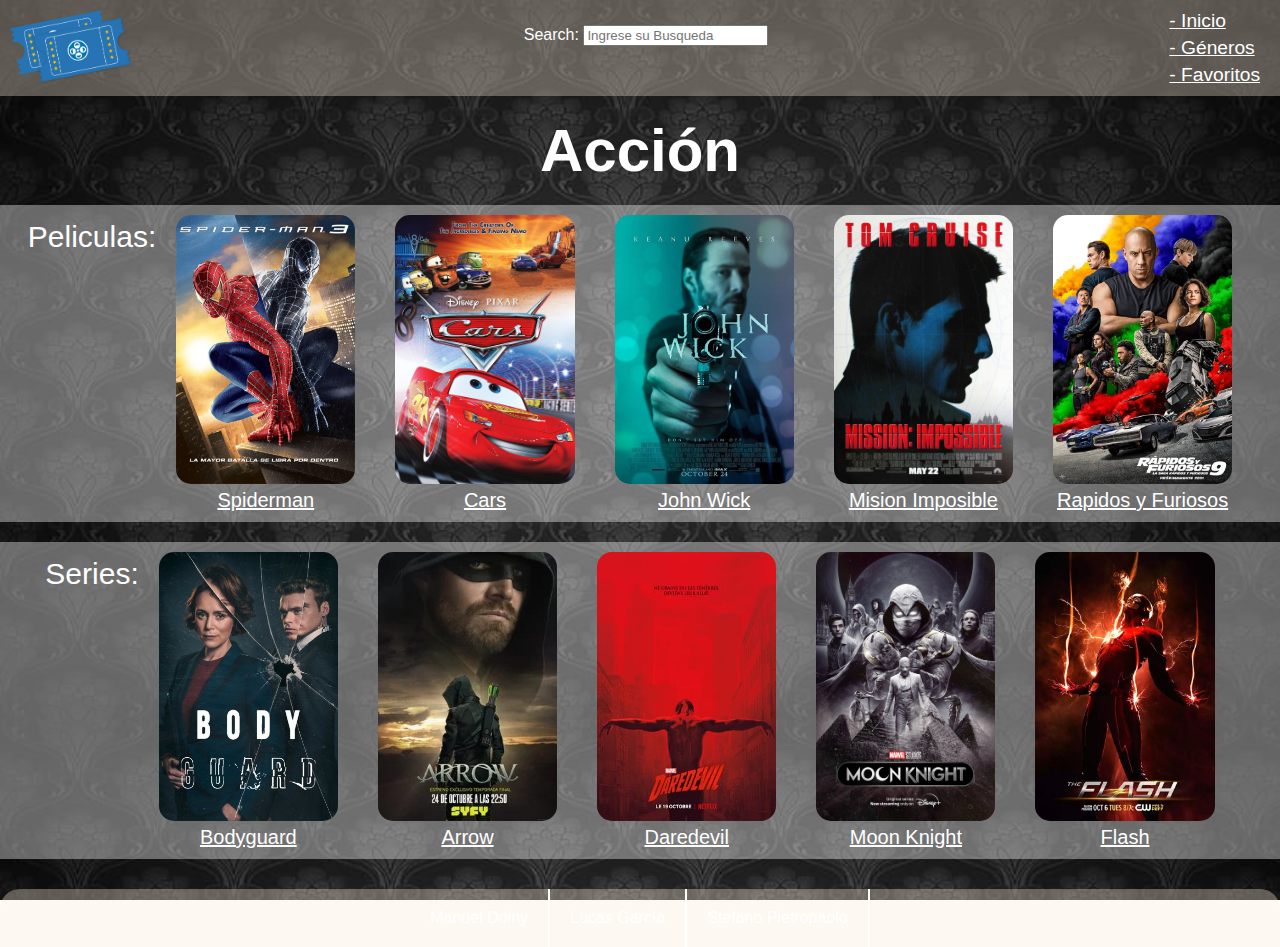
==== detalle_genero.html @ 38481088 "search results" ====
<!DOCTYPE html>
<html lang="en">
<head>
    <meta charset="UTF-8">
    <meta name="viewport" content="width=device-width, initial-scale=1.0">
    <link href="./css/style.css" rel="Stylesheet">
    <title>Generos</title>
</head>
<body>
    <header class="header">
        <img class="logo" src="./img/logo.png">
        <div class="busqueda">
            <form action="search-results.html" method="get">
            <label>Search:</label>
            <input placeholder="Ingrese su Busqueda">
        </div>
        <div class="menu-navegacion">
            <a href="index.html">- Inicio</a>
            <a href="generos.html">- Géneros</a>
            <a href="./favorite.html">- Favoritos</a>
        </div>
    </header>
    <div class="detalle_generos_main">
        <section class="accion">
            <article class="titulo_accion">
                <h2> Acción</h2>
            </article>
            <section class="contenido_accion_peliculas">
                <p> Peliculas: </p>
                <article class="pelicula_accion 1"> 
                    <img src="./img/portadaspiderman3.jpg">
                    <a href="./detallepelicula.html">Spiderman</a>
                </article>
                <article class="pelicula_accion 2">
                    <img src="./img/Portada-cars.jpeg">
                    <a href="./detallepelicula.html"> Cars</a>
                </article>
                <article class="pelicula_accion 3">
                    <img src="./img/john-wick-4.jpg">
                    <a href="./detallepelicula.html"> John Wick</a>
                </article>
                <article class="pelicula_accion 4"> 
                    <img src="./img/mision_imposible.jpg">
                    <a href="./detallepelicula.html"> Mision Imposible</a>
                </article>
                <article class="pelicula_accion 5">
                    <img src="./img/rapidosyfuriosos.webp">
                    <a href="./detallepelicula.html"> Rapidos y Furiosos</a>
                </article>
            </section>

            <section class="contenido_accion_series">
                <p> Series: </p>
                <article class="serie_accion 1"> 
                    <img src="./img/bodyguard.jpg">
                    <a href="./detalleserie.html">Bodyguard</a>
                </article>
                <article class="serie_accion 2">
                    <img src="./img/arrow.webp">
                    <a href="./detalleserie.html"> Arrow</a>
                </article>
                <article class="serie_accion 3">
                    <img src="./img/daredevil.jpg">
                    <a href="./detalleserie.html"> Daredevil</a>
                </article>
                <article class="serie_accion 4"> 
                    <img src="./img/moon_knight.webp">
                    <a href="./detalleserie.html"> Moon Knight</a>
                </article>
                <article class="serie_accion 5">
                    <img src="./img/flash.jpeg">
                    <a href="./detalleserie.html"> Flash</a>
                </article>
            </section> 
        </section>
    </div>
    <section class="padre-footer">
        <footer class="footer">
            <p>Manuel Doiny</p>
            <p>Lucas García</p>
            <p>Stefano Pietropaolo</p>
        </footer>
    </section>
</body>
</html>
---- css/style.css ----
*{
    box-sizing: border-box;
    margin:0
}
body{
    background-image: url(../img/fondo_pantalla.jpeg);
    background-attachment:fixed ;
    background-size: 100%;
    font-family: Verdana, Geneva, Tahoma, sans-serif;
}
img{
    border-radius: 15px;
}
.home_main{
    color: white;
}
.header{
    display: flex;
    flex-direction: row;
    justify-content: space-between;
    background-color: rgba(250, 235, 215, 0.34);
}
.busqueda label{
    color: white;
}
.logo{
    width: 122.8px;
    height: 73.6px;
    margin-top: 10px;
    margin-left: 10px;

}
.busqueda{
    display: flex;
    justify-content: space-between;
    margin-top: 25px;
}
.menu-navegacion{
    margin-right: 10px;
    padding: 5px;
    margin-top: 0px;
    font-size: larger;
}
.menu-navegacion a{
    display: flex;
    margin: 5px;
    color: white;
}
/*Styles home*/
.padre-lomasvistopeliculas{
    display: flex;
    flex-direction: row;
    flex-wrap: wrap;
    width: 100%;
    justify-content: center;
}
.padre-lomasvistopeliculas h2{
    font-weight: unset;
    margin-bottom: 8px;
}
.lomasvistopeliculas-texto{
    display: flex;
    justify-content: center;
    margin-top: 50px;
    margin-bottom: 15px;
    flex-wrap: wrap;
}
.pelicula{
    margin-top: 10px;
    margin-left: 20px;
    display: flex;
    flex-direction: column;
    width: 18%;
    margin-left: 10px;
    margin-right: 10px;
}
.pelicula a{
    color: white;
    font-size: 22px;
    margin-bottom: 7px;
}
.pelicula img{
    display: flex;
    justify-content: center;
    height: 90%;
    margin-bottom: 5px;

}
.padre-lomasvistoseries{
    display: flex;
    flex-direction: row;
    width: 100%;
    flex-wrap: wrap;
    justify-content: center;
}
.padre-lomasvistoseries h2{
    font-weight: unset;
    margin-bottom: 8px;
}
.lomasvistoseries-texto{
    display: flex;
    justify-content: center;
    margin-top: 50px;
    margin-bottom: 15px;
    flex-wrap: wrap;
}
.serie{
    margin-top: 10px;
    margin-left: 20px;
    display: flex;
    flex-direction: column;
    width: 18%;
    margin-left: 10px;
    margin-right: 10px;
}
.serie a{
    color: white;
    font-size: 22px;
    margin-bottom: 7px;
}
.serie img{
    display: flex;
    justify-content: center;
    height: 90%;
    margin-bottom: 5px;
}
.padre-masvaloradas{
    display: flex;
    flex-direction: row;
    width: 100%;
    justify-content: center;
    flex-wrap: wrap;
}
.padre-masvaloradas h2{
    font-weight: unset;
    margin-bottom: 8px;
}
.masvaloradas-texto{
    display: flex;
    justify-content: center;
    margin-top: 50px;
    margin-bottom: 15px;
    flex-wrap: wrap;
}
.padre-footer{
    display: flex;
    justify-content: center;
    align-items: flex-end;
    margin-top: 30px;
}
.footer{
    display: flex;
    flex-direction: row;
    background-color: rgba(250, 235, 215, 0.34);
    border-top-left-radius: 20px;
    border-top-right-radius: 20px;
    color:white;
    justify-content: center;
    width: 100vw;
    align-items: center;
}
.footer p{
    padding: 20px; 
    border-right: 2px solid white;
    padding-bottom: 20px;
    padding-top: 20px;
}

/* styles pagina generos */

.titulo_genero_main {
    color: white;
    font-size: 45px;
    margin-top: 20px;
    margin-bottom: 20px;
    display: flex;
    justify-content: center;

}

.nombre_generos{
    display: flex;
    flex-direction: column;
    margin-bottom: 30px;
    justify-content: center;
    align-items: center;
}
.nombre_generos a {

    display: flex;
    justify-content: center;
    color: white;
    padding-top: 10px;
    margin-right: 10px;
    margin-left: 10px;
    margin-bottom: 20px;
    font-size: 25px;
}

.nombre-informacion_genero {
    display: flex;
    flex-direction: column;
    color: white;
    background-color: rgb(135, 132, 132);
    margin-right: 10px;
    margin-left: 10px;
    margin-bottom:20px;
    padding: 10px;
    width: 90vw;
    height: 20vh;
}

/* styles pagina detalle_generos*/

.detalle_generos_main {
    display: flex;
    flex-direction: column;
    width: 100%;
    align-items: center;
}

.titulo_accion {
    display: flex;
    justify-content:center;
    width: 100%;
    color: white;
    font-size: 40px;
    margin-bottom: 20px;
    margin-top: 20px;
}

.contenido_accion_peliculas{
    display: flex;
    flex-direction: row;
    justify-content: center;
    flex-wrap: wrap;
    color: white;
    padding-top: 10px;
    padding-bottom: 10px;
    background-color: rgba(255, 255, 255, 0.379);
    width: 100vw;
}
.contenido_accion_peliculas img{
    display: flex;
    height: 100%;
}
.pelicula_accion{
    display: flex;
    margin-right: 20px;
    margin-left: 20px;
    flex-direction: column;
    width: 14vw;
}

.pelicula_accion a {
    color: white;
    font-size: 20px;
    display: flex; 
    justify-content: center;
    margin-top: 5px;
}

.contenido_accion_peliculas p {
    font-size: 30px;
    margin-top: 5px;
    display: flex;
    justify-content: left;
}

.contenido_accion_series{
    display: flex;
    flex-direction: row;
    justify-content: center;
    flex-wrap: wrap;
    color: white;
    padding-top: 10px;
    padding-bottom: 10px;
    margin-top: 20px;
    background-color: rgba(255, 255, 255, 0.379);
    width: 100vw;
}
.contenido_accion_series img{
    display: flex;
    height: 100%;
}
.serie_accion{
    display: flex;
    margin-right: 20px;
    margin-left: 20px;
    flex-direction: column;
    width: 14vw;
}

.serie_accion a {
    color: white;
    font-size: 20px;
    display: flex; 
    justify-content: center;
    margin-top: 5px;

}

.contenido_accion_series p {
    font-size: 30px;
    margin-top: 5px;
    display: flex;
    justify-content: left;
}



/* styles detalles peliculas*/
.detalle_pelicula_main {
    display: flex;
    flex-direction: row;
    flex-wrap: wrap;
    justify-content: center;
    box-sizing: border-box;
    margin: 0;
    color:white;
}

.detalle_pelicula_spiderman {
    display: flex;
    flex-direction: row;
    flex-wrap: wrap;
}

.titulo_portada_spiderman {
    display: flex;
    flex-direction: column;
    align-items: left;
    margin-right: 70px;
    width: 30vw;
}

.titulo_spiderman {
    display: flex;
    flex-direction: column;
    font-size: 40px;
    align-items: center;
    margin-top: 20px;
}

.portada_spiderman {
    display: flex;
    flex-direction: column;
    align-items: left;
    height: 40vh;
    width: 30vw;
    margin-top: 20px;
}
.informacion_spiderman {
    display: flex;
    flex-direction: column;
    font-size: 25px;
    width: 40vw;
    margin-top: 105px;
}
.informacion_spiderman p {
    margin-bottom: 30px;
}

.informacion_spiderman a {
    color: white;
    margin-bottom: 30px;
}
.boton_favoritos_spiderman {
    display: flex;
    flex-direction: row;
    margin: 0;
}
.boton_favoritos_spiderman a {
color: white;
}
.boton_favoritos_spiderman input {
    height: 30px;
    width: 30px;
    margin-left: 5px;
}


/* styles detalles series */

.detalle_serie_main {
    display: flex;
    flex-direction: row;
    flex-wrap: wrap;
    justify-content: center;
    box-sizing: border-box;
    margin: 0;
    color:white;
}

.detalle_serie_friends {
    display: flex;
    flex-direction: row;
    flex-wrap: wrap;
}

.titulo_portada_friends {
    display: flex;
    flex-direction: column;
    justify-content: center;
    align-items: left;
    margin-right: 70px;
    width: 30vw;
}

.titulo_friends {
    display: flex;
    flex-direction: column;
    justify-content: center;
    font-size: 40px;
    align-items: center;
    margin-top: 20px;
}

.portada_friends {
    display: flex;
    flex-direction: column;
    justify-content: center;
    width: 350px;
    margin-top: 20px;
}
.informacion_friends {
    display: flex;
    flex-direction: column;
    font-size: 25px;
    width: 40vw;
    margin-top: 105px;
}
.informacion_friends p {
    margin-bottom: 30px;
}
.informacion_friends a {
    margin-bottom: 30px;
    color: white;
}

.boton_favoritos_friends {
    display: flex;
    flex-direction: row;
    margin: 0;
}
.boton_favoritos_friends a {
color: white;
}
.boton_favoritos_friends input {
    height: 30px;
    width: 30px;
    margin-left: 5px;
}

/* styles de favoritos*/
.favsMain{
    display: flex;
    flex-direction:column;
    color: white;
}
.favsTitulos {
    margin-left: 10px;
    display: flex;
    flex-direction: column;
    margin-bottom: 50px;
    margin-top: 20px;
    justify-content: flex-start;
}
.favsTitulos h1 {
    font-style: bold;
    justify-content: flex-start;
    display: flex;
    margin-bottom: 15px;
}
.peliFavAbuelo{
    display: flex;
    flex-direction: row;
    justify-content: center;
    background-color: rgba(250, 235, 215, 0.34);
    flex-wrap: wrap;
}
.favsPadre {
    display: flex;
    flex-direction: row;
    flex-wrap: wrap;
    flex-direction: row;
    justify-content: space-between;
    width: 80vw;
    margin-bottom: 15px;
    margin-top: 15px;
}
.fav {
    display: flex;
    flex-direction: column;
    width: 170px;
    margin-left: 20px;
    margin-bottom: 7px;
}
.fav cinc {
    margin-right: 20px;
}
.fav a{
    font-weight: unset;
    color: white;
    font-size: 20px;
}
.fav img {
    height: 90%;
    width: 100%;
    margin-top: 6px;
}
.abueFooter{
    display: flex;
    margin-top: 22vh;
    align-items:flex-end;
    justify-content:center;
}

/*Estilos del Search-Results*/
.SearchResults_main{
    display: flex;
    flex-direction: column;
    flex-wrap: wrap;
    color: white;
}
.resBusqueda{
    margin-left: 15px;
    margin-bottom: 5%;
    margin-top: 10px;
    font-size: larger;
}
.coincidenciaPadre{
    display: flex;
    flex-direction: row;
    justify-content: center;
    background-color: rgba(250, 235, 215, 0.076);
}
.coincidenciaSpider{
    display: flex;
    flex-direction: row;
    flex-wrap: wrap;
    flex-direction: row;
    justify-content: center;
    width: 80vw;
    margin-bottom: 15px;
    margin-top: 15px;
}
.busqRelacionadasPadre{
    display: flex;
    flex-direction: row;
    justify-content: center;
    margin-bottom: 13vh;
    background-color: rgba(250, 235, 215, 0.076);
}
.busqRelacionadas{
    display: flex;
    flex-direction: row;
    flex-wrap: wrap;
    flex-direction: row;
    justify-content: space-between;
    width: 80vw;
    margin-bottom: 15px;
    margin-top: 15px;
}
.relac {
    display: flex;
    flex-direction: column;
    width: 170px;
    margin-left: 20px;
}
.relac a{
    font-weight: unset;
    color: white;
    font-size: 20px;
}
.relac img {
    height: 90%;
    width: 100%;
    margin-top: 6px;
}
.coinc {
    display: flex;
    flex-direction: column;
    width: 170px;
    margin-left: 20px;
    justify-content: center;
}
.coinc a{
    font-weight: unset;
    color: white;
    font-size: 20px;
    display: flex;
    justify-content: center;
}
.coinc img {
    height: 90%;
    width: 100%;
    margin-top: 6px;
}
/*Header (responsive)*/
@media (max-width: 450px){
    .header{
        display: flex;
        flex-direction: column;
        justify-content: space-between;
        padding-left: 20px;
        background-color: rgba(250, 235, 215, 0.34);
    }
    .menu-navegacion{
        font-size: medium;
    }
}









/*Styles home (responsive)*/
@media (max-width: 450px){
    .padre-lomasvistopeliculas{
        display: flex;
        flex-direction: row;
        flex-wrap: wrap;
        width: 100vw;
        justify-content: center;
    }
    .pelicula{
        width: 150px;
        height: 300px;
    }
    .pelicula a{
        font-size: 17px;
    }
    .pelicula img{
        height: 70%;
    }
    .padre-lomasvistoseries{
        display: flex;
        flex-direction: row;
        flex-wrap: wrap;
        width: 100vw;
        justify-content: center;
    }
    .padre-lomasvistoseries h2{
        font-weight: unset;
        margin-bottom: 8px;
    }
    .lomasvistoseries-texto{
        flex-wrap: wrap;
    }
    .serie{
        width: 150px;
        height: 300px;
    }
    .serie a{
        font-size: 17px;
    }
    .serie img{
        height: 70%;
    }
    .padre-masvaloradas{
        flex-wrap: wrap;
        width: 100vw;
        justify-content: center;
    }

}
/*Styles generos (responsive)*/
@media (max-width: 450px) {
    .nombre-informacion_genero {
        display: flex;
        flex-wrap: wrap;
        height: 35vh;
    }
}
/*Styles detalle generos (responsive)*/

@media (max-width: 450px) {
    .contenido_accion_peliculas {
        flex-wrap: wrap;
        width: 100vw;
    }

    .pelicula_accion{
        width: 35vw;
    }
    
    .pelicula_accion a {
       margin-bottom: 10px;
    }
    
    .contenido_accion_peliculas p {
        justify-content: center;
        margin-bottom: 20px;
        width: 90vw;
    }
    
    .contenido_accion_series{
        flex-wrap: wrap;
    }

    .serie_accion{
        width: 35vw;
    }
    
    .serie_accion a {
        margin-bottom: 10px;
    
    }
    
    .contenido_accion_series p {
        width: 90vw;
        margin-bottom: 20px;
        justify-content: center;
    }
}

/*Styles detalle peliculas (responsive)*/

@media (max-width: 450px) {
    
    .titulo_portada_spiderman {
        align-items: center;
        margin-right:0;
        width: 100vw;
        flex-direction: column;
    }
    
    .titulo_spiderman {
        font-size: 30px;
        align-items: center;
    }
    
    .portada_spiderman {
        display: flex;
        flex-direction: column;
        align-items: left;
        width: 250px;
        margin-bottom: 40px;
    }
    .informacion_spiderman {
        align-items: left;
        width: 100vw;
        margin-top: 10px;
        padding-left: 10px;
        padding-right: 10px;
    }
    .informacion_spiderman p {
        margin-bottom: 20px;
        font-size: 20px;
    }
    
    .informacion_spiderman a {
        margin-bottom: 20px;
    }

}

/*Styles detalle series (responsive)*/

@media (max-width: 450px) {
    
    .titulo_portada_friends {
        align-items: center;
        margin-right:0;
        width: 100vw;
        flex-direction: column;
    }
    
    .titulo_friends {
        font-size: 30px;
        align-items: center;
    }
    
    .portada_friends {
        display: flex;
        flex-direction: column;
        align-items: left;
        width: 250px;
        margin-bottom: 40px;
    }
    .informacion_friends {
        align-items: left;
        width: 100vw;
        margin-top: 10px;
        padding-left: 10px;
        padding-right: 10px;
    }
    .informacion_friends p {
        margin-bottom: 20px;
        font-size: 20px;
    }
    
    .informacion_friends a {
        margin-bottom: 20px;
    }

}

/*Styles favoritos (responsive)*/
@media (max-width:474px){
    .peliFavAbuelo{
        display: flex;
        flex-wrap: wrap;
        width: 100vw;
        height:auto;
    }
    .favsPadre{
        display: flex;
        flex-wrap: wrap;
        height:auto;
    }
    .fav{
        display: flex;
        flex-wrap: wrap;
        width: 40%;
        justify-content: space-between;
        flex-direction: row;
        margin-bottom: 30px;
    }
    .fav a{
        font-weight: unset;
        color: white;
        font-size: 16px;
    }
}
/*Styles search results (responsive)*/
@media (max-width:474px){
    .coincidenciaPadre{
        display: flex;
        flex-wrap: wrap;
        width: 100vw;
        height:auto;
    }
    .coincidenciaSpider{
        display: flex;
        flex-wrap: wrap;
        height:auto;
    }
    .coinc{
        display: flex;
        flex-wrap: wrap;
        width: 40%;
        justify-content: space-between;
        flex-direction: row;
        margin-bottom: 30px;
    }
    .coinc a{
        font-weight: unset;
        color: white;
        font-size: 15px;
    }
    .busqRelacionadasPadre{
        display: flex;
        flex-wrap: wrap;
        width: 100vw;
        height:auto;
    }
    .busqRelacionadas{
        display: flex;
        flex-wrap: wrap;
        height:auto;
    }
    .relac{
        display: flex;
        flex-wrap: wrap;
        width: 40%;
        justify-content: space-between;
        flex-direction: row;
        margin-bottom: 30px;
    }
    .relac a{
        font-weight: unset;
        color: white;
        font-size: 15px;
    }
    .resBusqueda{
        font-size: large;
    }
}
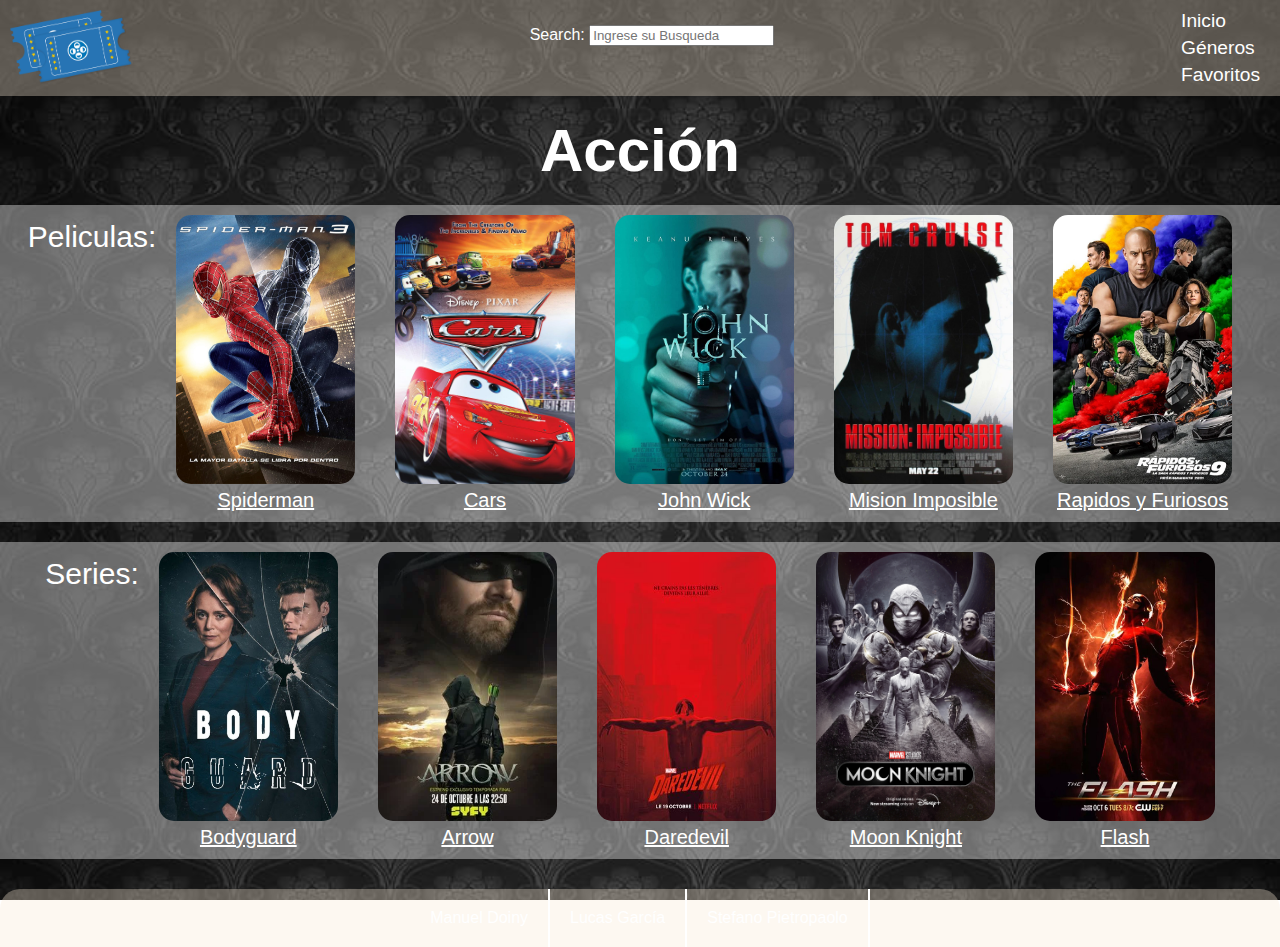
==== commit 74136bee: "header a" ====
--- a/detalle_genero.html
+++ b/detalle_genero.html
@@ -15,9 +15,9 @@
             <input placeholder="Ingrese su Busqueda">
         </div>
         <div class="menu-navegacion">
-            <a href="index.html">- Inicio</a>
-            <a href="generos.html">- Géneros</a>
-            <a href="./favorite.html">- Favoritos</a>
+            <a href="index.html">Inicio</a>
+            <a href="generos.html">Géneros</a>
+            <a href="./favorite.html">Favoritos</a>
         </div>
     </header>
     <div class="detalle_generos_main">
@@ -73,13 +73,15 @@
                 </article>
             </section> 
         </section>
+    
+        <section class="padre-footer">
+            <footer class="footer">
+                <p>Manuel Doiny</p>
+                <p>Lucas García</p>
+                <p>Stefano Pietropaolo</p>
+            </footer>
+        </section>
     </div>
-    <section class="padre-footer">
-        <footer class="footer">
-            <p>Manuel Doiny</p>
-            <p>Lucas García</p>
-            <p>Stefano Pietropaolo</p>
-        </footer>
-    </section>
+    <script type="text/javascript" src="./javascript/detalle_genero.js"></script>
 </body>
 </html>--- a/css/style.css
+++ b/css/style.css
@@ -6,15 +6,12 @@
 }
 body{
     background-image: url(../img/fondo_pantalla.jpeg);
-    background-attachment:fixed ;
+    background-attachment:fixed;
     background-size: 100%;
     font-family: Verdana, Geneva, Tahoma, sans-serif;
 }
 img{
     border-radius: 15px;
-}
-.home_main{
-    color: white;
 }
 .header{
     display: flex;
@@ -32,8 +29,7 @@
     margin-left: 10px;
 
 }
-.busqueda{
-    display: flex;
+.busqueda{    
     justify-content: space-between;
     margin-top: 25px;
 }
@@ -47,107 +43,9 @@
     display: flex;
     margin: 5px;
     color: white;
-}
-/*Styles home*/
-.padre-lomasvistopeliculas{
-    display: flex;
-    flex-direction: row;
-    flex-wrap: wrap;
-    width: 100%;
-    justify-content: center;
-}
-.padre-lomasvistopeliculas h2{
-    font-weight: unset;
-    margin-bottom: 8px;
-}
-.lomasvistopeliculas-texto{
-    display: flex;
-    justify-content: center;
-    margin-top: 50px;
-    margin-bottom: 15px;
-    flex-wrap: wrap;
-}
-.pelicula{
-    margin-top: 10px;
-    margin-left: 20px;
-    display: flex;
-    flex-direction: column;
-    width: 18%;
-    margin-left: 10px;
-    margin-right: 10px;
-}
-.pelicula a{
-    color: white;
-    font-size: 22px;
-    margin-bottom: 7px;
-}
-.pelicula img{
-    display: flex;
-    justify-content: center;
-    height: 90%;
-    margin-bottom: 5px;
-
-}
-.padre-lomasvistoseries{
-    display: flex;
-    flex-direction: row;
-    width: 100%;
-    flex-wrap: wrap;
-    justify-content: center;
-}
-.padre-lomasvistoseries h2{
-    font-weight: unset;
-    margin-bottom: 8px;
-}
-.lomasvistoseries-texto{
-    display: flex;
-    justify-content: center;
-    margin-top: 50px;
-    margin-bottom: 15px;
-    flex-wrap: wrap;
-}
-.serie{
-    margin-top: 10px;
-    margin-left: 20px;
-    display: flex;
-    flex-direction: column;
-    width: 18%;
-    margin-left: 10px;
-    margin-right: 10px;
-}
-.serie a{
-    color: white;
-    font-size: 22px;
-    margin-bottom: 7px;
-}
-.serie img{
-    display: flex;
-    justify-content: center;
-    height: 90%;
-    margin-bottom: 5px;
-}
-.padre-masvaloradas{
-    display: flex;
-    flex-direction: row;
-    width: 100%;
-    justify-content: center;
-    flex-wrap: wrap;
-}
-.padre-masvaloradas h2{
-    font-weight: unset;
-    margin-bottom: 8px;
-}
-.masvaloradas-texto{
-    display: flex;
-    justify-content: center;
-    margin-top: 50px;
-    margin-bottom: 15px;
-    flex-wrap: wrap;
+    text-decoration: none;
 }
 .padre-footer{
-    display: flex;
-    justify-content: center;
-    align-items: flex-end;
     margin-top: 30px;
 }
 .footer{
@@ -168,6 +66,89 @@
     padding-top: 20px;
 }
 
+/*Styles home*/
+.home_main{
+    color: white;
+}
+.padre-lomasvistopeliculas{
+    display: flex;
+    flex-direction: row;
+    flex-wrap: wrap;
+    width: 100%;
+    justify-content: center;
+}
+.lomasvistopeliculas-texto{
+    display: flex;
+    justify-content: center;
+    margin-top: 50px;
+    margin-bottom: 15px;
+    flex-wrap: wrap;
+}
+.pelicula{
+    margin-top: 10px;
+    display: flex;
+    flex-direction: column;
+    width: 18%;
+    margin-left: 10px;
+    margin-right: 10px;
+}
+.pelicula a{
+    color: white;
+    font-size: 22px;
+    margin-bottom: 7px;
+}
+.pelicula img{
+    justify-content: center;
+    height: 90%;
+    margin-bottom: 5px;
+
+}
+.padre-lomasvistoseries{
+    display: flex;
+    flex-direction: row;
+    width: 100%;
+    flex-wrap: wrap;
+    justify-content: center;
+}
+.lomasvistoseries-texto{
+    display: flex;
+    justify-content: center;
+    margin-top: 50px;
+    margin-bottom: 15px;
+    flex-wrap: wrap;
+}
+.serie{
+    margin-top: 10px;
+    display: flex;
+    flex-direction: column;
+    width: 18%;
+    margin-left: 10px;
+    margin-right: 10px;
+}
+.serie a{
+    color: white;
+    font-size: 22px;
+    margin-bottom: 7px;
+}
+.serie img{
+    justify-content: center;
+    height: 90%;
+    margin-bottom: 5px;
+}
+.padre-masvaloradas{
+    display: flex;
+    flex-direction: row;
+    width: 100%;
+    justify-content: center;
+    flex-wrap: wrap;
+}
+.masvaloradas-texto{
+    display: flex;
+    justify-content: center;
+    margin-top: 50px;
+    margin-bottom: 15px;
+    flex-wrap: wrap;
+}
 /* styles pagina generos */
 
 .titulo_genero_main {
@@ -179,7 +160,6 @@
     justify-content: center;
 
 }
-
 .nombre_generos{
     display: flex;
     flex-direction: column;
@@ -188,13 +168,10 @@
     align-items: center;
 }
 .nombre_generos a {
-
     display: flex;
     justify-content: center;
     color: white;
     padding-top: 10px;
-    margin-right: 10px;
-    margin-left: 10px;
     margin-bottom: 20px;
     font-size: 25px;
 }
@@ -204,8 +181,6 @@
     flex-direction: column;
     color: white;
     background-color: rgb(135, 132, 132);
-    margin-right: 10px;
-    margin-left: 10px;
     margin-bottom:20px;
     padding: 10px;
     width: 90vw;
@@ -224,7 +199,6 @@
 .titulo_accion {
     display: flex;
     justify-content:center;
-    width: 100%;
     color: white;
     font-size: 40px;
     margin-bottom: 20px;
@@ -243,7 +217,6 @@
     width: 100vw;
 }
 .contenido_accion_peliculas img{
-    display: flex;
     height: 100%;
 }
 .pelicula_accion{
@@ -265,8 +238,6 @@
 .contenido_accion_peliculas p {
     font-size: 30px;
     margin-top: 5px;
-    display: flex;
-    justify-content: left;
 }
 
 .contenido_accion_series{
@@ -282,7 +253,6 @@
     width: 100vw;
 }
 .contenido_accion_series img{
-    display: flex;
     height: 100%;
 }
 .serie_accion{
@@ -292,7 +262,6 @@
     flex-direction: column;
     width: 14vw;
 }
-
 .serie_accion a {
     color: white;
     font-size: 20px;
@@ -305,8 +274,6 @@
 .contenido_accion_series p {
     font-size: 30px;
     margin-top: 5px;
-    display: flex;
-    justify-content: left;
 }
 
 
@@ -318,7 +285,6 @@
     flex-wrap: wrap;
     justify-content: center;
     box-sizing: border-box;
-    margin: 0;
     color:white;
 }
 
@@ -329,9 +295,8 @@
 }
 
 .titulo_portada_spiderman {
-    display: flex;
-    flex-direction: column;
-    align-items: left;
+    flex-direction: column;
+    align-items: center;
     margin-right: 70px;
     width: 30vw;
 }
@@ -347,8 +312,6 @@
 .portada_spiderman {
     display: flex;
     flex-direction: column;
-    align-items: left;
-    height: 40vh;
     width: 30vw;
     margin-top: 20px;
 }
@@ -370,7 +333,6 @@
 .boton_favoritos_spiderman {
     display: flex;
     flex-direction: row;
-    margin: 0;
 }
 .boton_favoritos_spiderman a {
 color: white;
@@ -403,25 +365,19 @@
 .titulo_portada_friends {
     display: flex;
     flex-direction: column;
-    justify-content: center;
-    align-items: left;
+    align-items: center;
     margin-right: 70px;
     width: 30vw;
 }
 
 .titulo_friends {
-    display: flex;
-    flex-direction: column;
-    justify-content: center;
     font-size: 40px;
-    align-items: center;
     margin-top: 20px;
 }
 
 .portada_friends {
     display: flex;
     flex-direction: column;
-    justify-content: center;
     width: 350px;
     margin-top: 20px;
 }
@@ -443,7 +399,6 @@
 .boton_favoritos_friends {
     display: flex;
     flex-direction: row;
-    margin: 0;
 }
 .boton_favoritos_friends a {
 color: white;
@@ -466,7 +421,6 @@
     flex-direction: column;
     margin-bottom: 50px;
     margin-top: 20px;
-    justify-content: flex-start;
 }
 .favsTitulos h1 {
     font-style: bold;
@@ -478,6 +432,7 @@
     display: flex;
     flex-direction: row;
     justify-content: center;
+    margin-bottom: 22vh;
     background-color: rgba(250, 235, 215, 0.34);
     flex-wrap: wrap;
 }
@@ -495,14 +450,9 @@
     display: flex;
     flex-direction: column;
     width: 170px;
-    margin-left: 20px;
-    margin-bottom: 7px;
-}
-.fav cinc {
-    margin-right: 20px;
-}
+}
+
 .fav a{
-    font-weight: unset;
     color: white;
     font-size: 20px;
 }
@@ -513,16 +463,12 @@
 }
 .abueFooter{
     display: flex;
-    margin-top: 22vh;
-    align-items:flex-end;
+    align-items:bottom;
     justify-content:center;
 }
 
 /*Estilos del Search-Results*/
-.SearchResults_main{
-    display: flex;
-    flex-direction: column;
-    flex-wrap: wrap;
+.SearchResults_main{  
     color: white;
 }
 .resBusqueda{
@@ -533,62 +479,23 @@
 }
 .coincidenciaPadre{
     display: flex;
-    flex-direction: row;
     justify-content: center;
     background-color: rgba(250, 235, 215, 0.076);
 }
 .coincidenciaSpider{
     display: flex;
-    flex-direction: row;
-    flex-wrap: wrap;
-    flex-direction: row;
-    justify-content: center;
-    width: 80vw;
-    margin-bottom: 15px;
-    margin-top: 15px;
-}
-.busqRelacionadasPadre{
-    display: flex;
-    flex-direction: row;
-    justify-content: center;
-    margin-bottom: 13vh;
-    background-color: rgba(250, 235, 215, 0.076);
-}
-.busqRelacionadas{
-    display: flex;
-    flex-direction: row;
-    flex-wrap: wrap;
-    flex-direction: row;
-    justify-content: space-between;
-    width: 80vw;
-    margin-bottom: 15px;
-    margin-top: 15px;
-}
-.relac {
-    display: flex;
-    flex-direction: column;
-    width: 170px;
-    margin-left: 20px;
-}
-.relac a{
-    font-weight: unset;
-    color: white;
-    font-size: 20px;
-}
-.relac img {
-    height: 90%;
-    width: 100%;
-    margin-top: 6px;
-}
+    /*flex wrap borrado*/
+    justify-content: center;
+    width: 90vw;
+    margin-bottom: 10px;
+    margin-top: 10px;
+}
+
 .coinc {
-    display: flex;
-    flex-direction: column;
-    width: 170px;
-    margin-left: 20px;
-    justify-content: center;
+    width: 18%;
+    /*justify-content borrado*/
 }
 .coinc a{
-    font-weight: unset;
     color: white;
     font-size: 20px;
     display: flex;
@@ -599,6 +506,39 @@
     width: 100%;
     margin-top: 6px;
 }
+
+.busqRelacionadas{
+    display: flex;
+    justify-content: center;
+    margin-bottom: 13vh;
+    background-color: rgba(250, 235, 215, 0.076);
+}
+.busqRelacionadasPadre{   
+    /*flex wrap borrado y flex direction, display, justify content*/
+    width: 100vw;
+    margin-top: 15px;
+}
+.relac {
+    margin-top: 10px;
+    margin-bottom: 10px;
+    width: 18%;
+}
+.relac a{
+    color: white;
+    font-size: 20px;
+    margin-top: 5px;
+}
+.relac img {
+    height: 90%;
+    width: 90%;
+    margin-top: 6px;
+}
+
+
+
+
+
+
 /*Header (responsive)*/
 @media (max-width: 450px){
     .header{
@@ -609,16 +549,9 @@
         background-color: rgba(250, 235, 215, 0.34);
     }
     .menu-navegacion{
-        font-size: medium;
-    }
-}
-
-
-
-
-
-
-
+        font-size: 14px;
+    }
+}
 
 
 /*Styles home (responsive)*/
@@ -646,10 +579,6 @@
         flex-wrap: wrap;
         width: 100vw;
         justify-content: center;
-    }
-    .padre-lomasvistoseries h2{
-        font-weight: unset;
-        margin-bottom: 8px;
     }
     .lomasvistoseries-texto{
         flex-wrap: wrap;
@@ -733,14 +662,13 @@
     }
     
     .titulo_spiderman {
-        font-size: 30px;
+        font-size: 25px;
         align-items: center;
     }
     
     .portada_spiderman {
         display: flex;
         flex-direction: column;
-        align-items: left;
         width: 250px;
         margin-bottom: 40px;
     }
@@ -774,7 +702,7 @@
     }
     
     .titulo_friends {
-        font-size: 30px;
+        font-size: 25px;
         align-items: center;
     }
     
@@ -782,19 +710,19 @@
         display: flex;
         flex-direction: column;
         align-items: left;
-        width: 250px;
-        margin-bottom: 40px;
+        width: 70vw;
+        margin-bottom: 80px;
     }
     .informacion_friends {
         align-items: left;
         width: 100vw;
         margin-top: 10px;
-        padding-left: 10px;
-        padding-right: 10px;
     }
     .informacion_friends p {
         margin-bottom: 20px;
         font-size: 20px;
+        padding-left: 10px;
+        padding-right: 10px;
     }
     
     .informacion_friends a {
@@ -825,62 +753,7 @@
         margin-bottom: 30px;
     }
     .fav a{
-        font-weight: unset;
         color: white;
         font-size: 16px;
     }
 }
-/*Styles search results (responsive)*/
-@media (max-width:474px){
-    .coincidenciaPadre{
-        display: flex;
-        flex-wrap: wrap;
-        width: 100vw;
-        height:auto;
-    }
-    .coincidenciaSpider{
-        display: flex;
-        flex-wrap: wrap;
-        height:auto;
-    }
-    .coinc{
-        display: flex;
-        flex-wrap: wrap;
-        width: 40%;
-        justify-content: space-between;
-        flex-direction: row;
-        margin-bottom: 30px;
-    }
-    .coinc a{
-        font-weight: unset;
-        color: white;
-        font-size: 15px;
-    }
-    .busqRelacionadasPadre{
-        display: flex;
-        flex-wrap: wrap;
-        width: 100vw;
-        height:auto;
-    }
-    .busqRelacionadas{
-        display: flex;
-        flex-wrap: wrap;
-        height:auto;
-    }
-    .relac{
-        display: flex;
-        flex-wrap: wrap;
-        width: 40%;
-        justify-content: space-between;
-        flex-direction: row;
-        margin-bottom: 30px;
-    }
-    .relac a{
-        font-weight: unset;
-        color: white;
-        font-size: 15px;
-    }
-    .resBusqueda{
-        font-size: large;
-    }
-}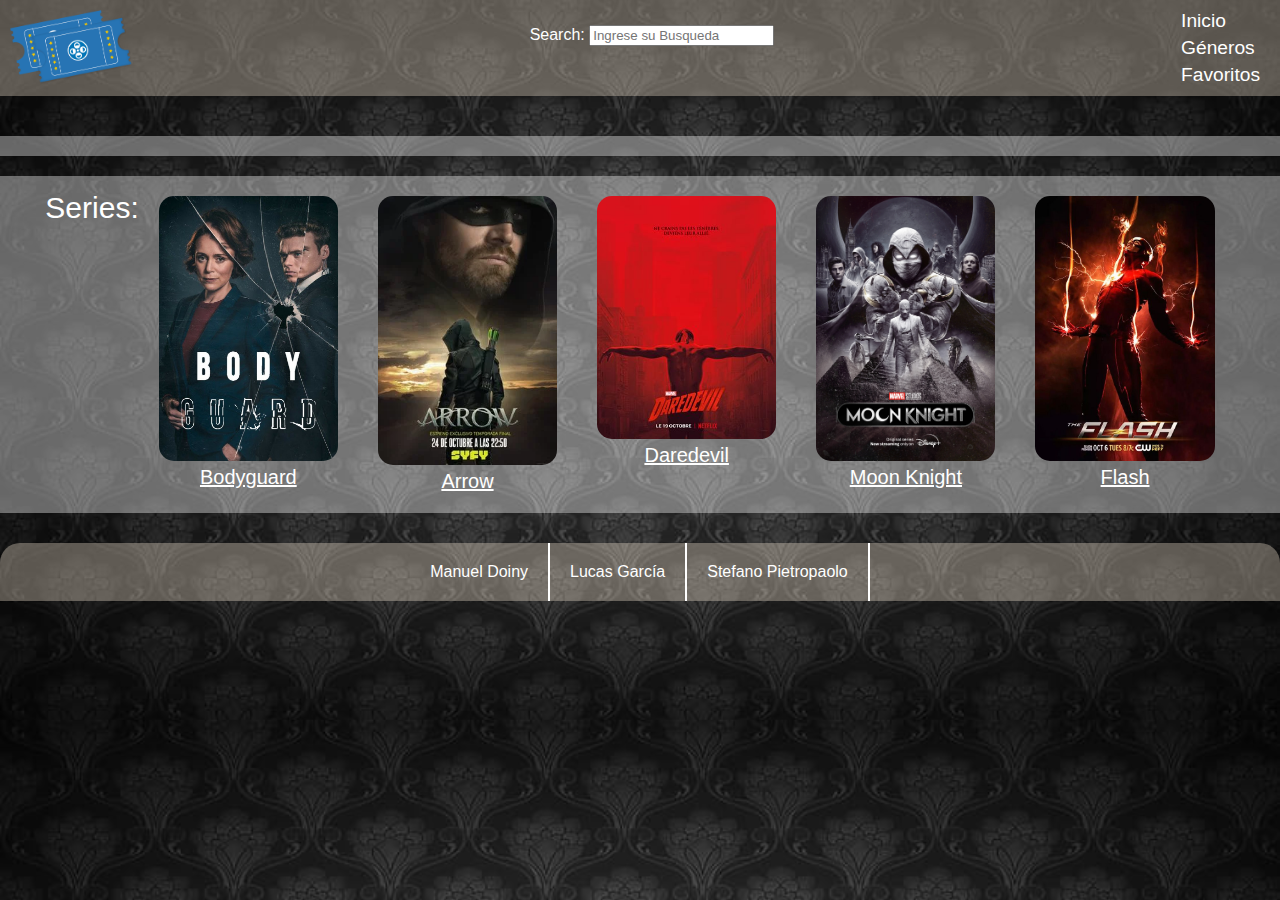
==== commit 62718f60: "." ====
--- a/detalle_genero.html
+++ b/detalle_genero.html
@@ -10,9 +10,9 @@
     <header class="header">
         <img class="logo" src="./img/logo.png">
         <div class="busqueda">
-            <form action="search-results.html" method="get">
+            <form action="search-results.html" method="GET">
             <label>Search:</label>
-            <input placeholder="Ingrese su Busqueda">
+            <input type="text" name="busqueda" value="" placeholder="Ingrese su Busqueda">
         </div>
         <div class="menu-navegacion">
             <a href="index.html">Inicio</a>
@@ -21,12 +21,12 @@
         </div>
     </header>
     <div class="detalle_generos_main">
-        <section class="accion">
-            <article class="titulo_accion">
-                <h2> Acción</h2>
+        <section class="accion pelis">
+        <article class="titulo_accion">
+                <!--<h2> Acción</h2>-->
             </article>
             <section class="contenido_accion_peliculas">
-                <p> Peliculas: </p>
+                <!--<p> Peliculas: </p>
                 <article class="pelicula_accion 1"> 
                     <img src="./img/portadaspiderman3.jpg">
                     <a href="./detallepelicula.html">Spiderman</a>
@@ -47,31 +47,33 @@
                     <img src="./img/rapidosyfuriosos.webp">
                     <a href="./detallepelicula.html"> Rapidos y Furiosos</a>
                 </article>
+            </section>-->
+         </section>
+            <section class="accion series">
+                <section class="contenido_accion_series">
+                    <p> Series: </p>
+                    <article class="serie_accion 1"> 
+                        <img src="./img/bodyguard.jpg">
+                        <a href="./detalleserie.html">Bodyguard</a>
+                    </article>
+                    <article class="serie_accion 2">
+                        <img src="./img/arrow.webp">
+                        <a href="./detalleserie.html"> Arrow</a>
+                    </article>
+                    <article class="serie_accion 3">
+                        <img src="./img/daredevil.jpg">
+                        <a href="./detalleserie.html"> Daredevil</a>
+                    </article>
+                    <article class="serie_accion 4"> 
+                        <img src="./img/moon_knight.webp">
+                        <a href="./detalleserie.html"> Moon Knight</a>
+                    </article>
+                    <article class="serie_accion 5">
+                        <img src="./img/flash.jpeg">
+                        <a href="./detalleserie.html"> Flash</a>
+                    </article>
+                </section>
             </section>
-
-            <section class="contenido_accion_series">
-                <p> Series: </p>
-                <article class="serie_accion 1"> 
-                    <img src="./img/bodyguard.jpg">
-                    <a href="./detalleserie.html">Bodyguard</a>
-                </article>
-                <article class="serie_accion 2">
-                    <img src="./img/arrow.webp">
-                    <a href="./detalleserie.html"> Arrow</a>
-                </article>
-                <article class="serie_accion 3">
-                    <img src="./img/daredevil.jpg">
-                    <a href="./detalleserie.html"> Daredevil</a>
-                </article>
-                <article class="serie_accion 4"> 
-                    <img src="./img/moon_knight.webp">
-                    <a href="./detalleserie.html"> Moon Knight</a>
-                </article>
-                <article class="serie_accion 5">
-                    <img src="./img/flash.jpeg">
-                    <a href="./detalleserie.html"> Flash</a>
-                </article>
-            </section> 
         </section>
     
         <section class="padre-footer">
--- a/css/style.css
+++ b/css/style.css
@@ -1,5 +1,3 @@
-
-
 *{
     box-sizing: border-box;
     margin:0
@@ -162,7 +160,16 @@
 }
 .nombre_generos{
     display: flex;
-    flex-direction: column;
+    flex-direction: row;
+    flex-wrap: wrap;
+    margin-bottom: 30px;
+    justify-content: center;
+    align-items: center;
+}
+.nombre_generos_series{
+    display: flex;
+    flex-direction: row;
+    flex-wrap: wrap;
     margin-bottom: 30px;
     justify-content: center;
     align-items: center;
@@ -175,16 +182,25 @@
     margin-bottom: 20px;
     font-size: 25px;
 }
-
+.nombre_generos_series a {
+    display: flex;
+    justify-content: center;
+    color: white;
+    padding-top: 10px;
+    margin-bottom: 20px;
+    font-size: 25px;
+}
 .nombre-informacion_genero {
     display: flex;
     flex-direction: column;
     color: white;
-    background-color: rgb(135, 132, 132);
+    background-color: rgba(135, 132, 132, 0.339);
     margin-bottom:20px;
+    border-right:5px;
+    border-left: 5px;
     padding: 10px;
-    width: 90vw;
-    height: 20vh;
+    width: 27vw;
+    height: 10vh;
 }
 
 /* styles pagina detalle_generos*/
@@ -221,6 +237,9 @@
 }
 .pelicula_accion{
     display: flex;
+    height: 100%;
+    margin-top: 10px;
+    margin-bottom: 10px;
     margin-right: 20px;
     margin-left: 20px;
     flex-direction: column;
@@ -257,6 +276,9 @@
 }
 .serie_accion{
     display: flex;
+    height: 100%;
+    margin-top: 10px;
+    margin-bottom: 10px;
     margin-right: 20px;
     margin-left: 20px;
     flex-direction: column;
@@ -476,11 +498,22 @@
     margin-bottom: 5%;
     margin-top: 10px;
     font-size: larger;
+    color: white;
+}
+.resBusquedas{
+    margin-left: 15px;
+    margin-bottom: 5%;
+    margin-top: 10px;
+    font-size: larger;
+    color: white;
 }
 .coincidenciaPadre{
     display: flex;
     justify-content: center;
     background-color: rgba(250, 235, 215, 0.076);
+    flex-direction: row;
+    flex-wrap: wrap;
+    width: 100%;
 }
 .coincidenciaSpider{
     display: flex;
@@ -502,6 +535,8 @@
     justify-content: center;
 }
 .coinc img {
+    justify-content: center;
+    margin-bottom: 5px;
     height: 90%;
     width: 100%;
     margin-top: 6px;
@@ -512,11 +547,14 @@
     justify-content: center;
     margin-bottom: 13vh;
     background-color: rgba(250, 235, 215, 0.076);
+    flex-wrap: wrap;
 }
 .busqRelacionadasPadre{   
     /*flex wrap borrado y flex direction, display, justify content*/
     width: 100vw;
     margin-top: 15px;
+    flex-direction: row;
+    flex-wrap: wrap;
 }
 .relac {
     margin-top: 10px;
@@ -532,6 +570,8 @@
     height: 90%;
     width: 90%;
     margin-top: 6px;
+    justify-content: center;
+    margin-bottom: 5px;
 }
 
 
@@ -601,11 +641,18 @@
 
 }
 /*Styles generos (responsive)*/
-@media (max-width: 450px) {
+@media (max-width: 600px) {
     .nombre-informacion_genero {
         display: flex;
         flex-wrap: wrap;
-        height: 35vh;
+        width: 95vw;
+        height: 9vh;
+    }
+    .titulo_genero_main{
+        justify-content: center;
+    }
+    .nombre-informacion_genero a{
+        font-size: 25px;
     }
 }
 /*Styles detalle generos (responsive)*/
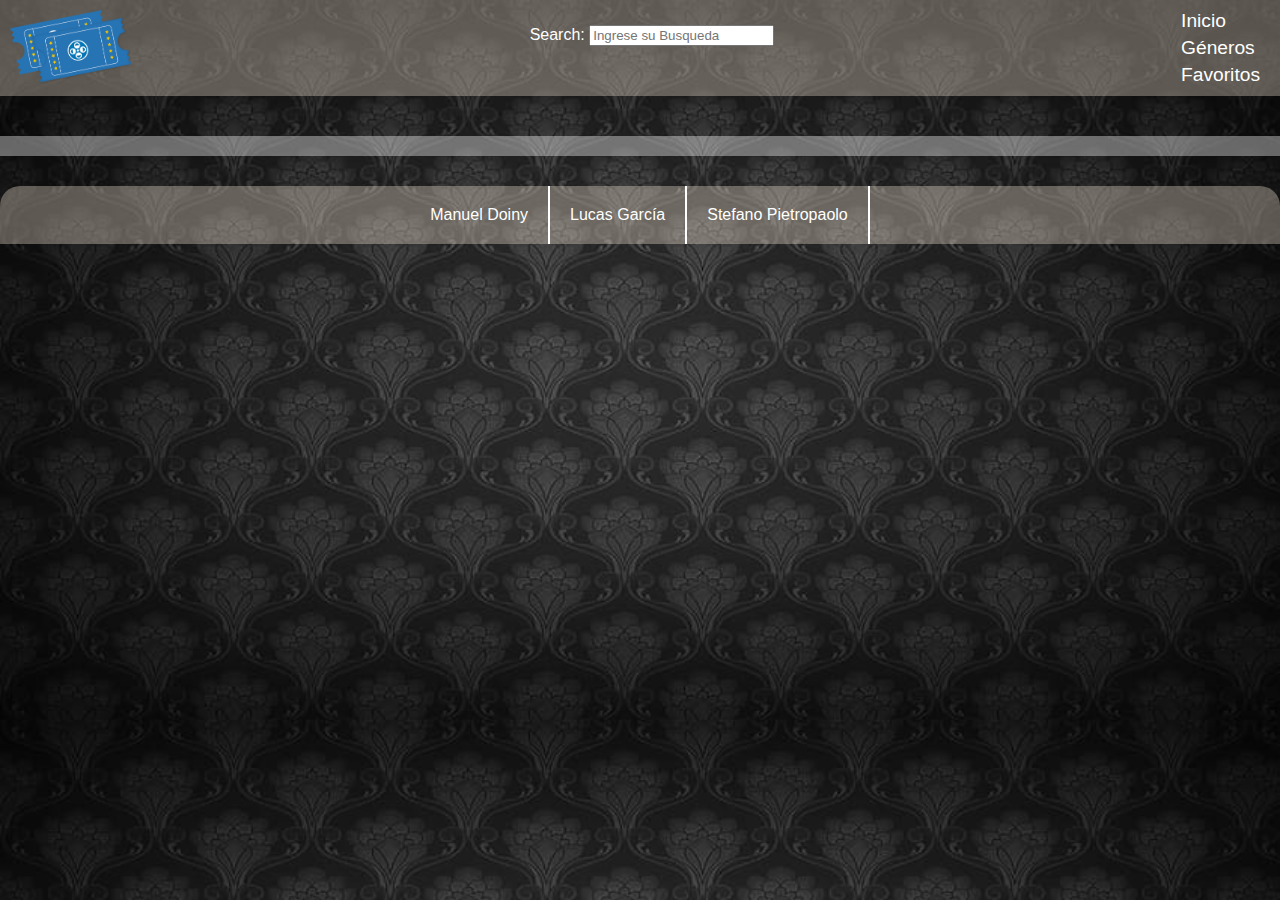
==== commit d9d38d4c: "detalleGenerosJS" ====
--- a/detalle_genero.html
+++ b/detalle_genero.html
@@ -50,7 +50,7 @@
             </section>-->
          </section>
             <section class="accion series">
-                <section class="contenido_accion_series">
+                <!--<section class="contenido_accion_series">
                     <p> Series: </p>
                     <article class="serie_accion 1"> 
                         <img src="./img/bodyguard.jpg">
@@ -73,7 +73,7 @@
                         <a href="./detalleserie.html"> Flash</a>
                     </article>
                 </section>
-            </section>
+            </section>-->
         </section>
     
         <section class="padre-footer">
@@ -82,7 +82,7 @@
                 <p>Lucas García</p>
                 <p>Stefano Pietropaolo</p>
             </footer>
-        </section>
+        </section> 
     </div>
     <script type="text/javascript" src="./javascript/detalle_genero.js"></script>
 </body>
--- a/css/style.css
+++ b/css/style.css
@@ -595,7 +595,7 @@
 
 
 /*Styles home (responsive)*/
-@media (max-width: 450px){
+@media (max-width: 550px){
     .padre-lomasvistopeliculas{
         display: flex;
         flex-direction: row;
